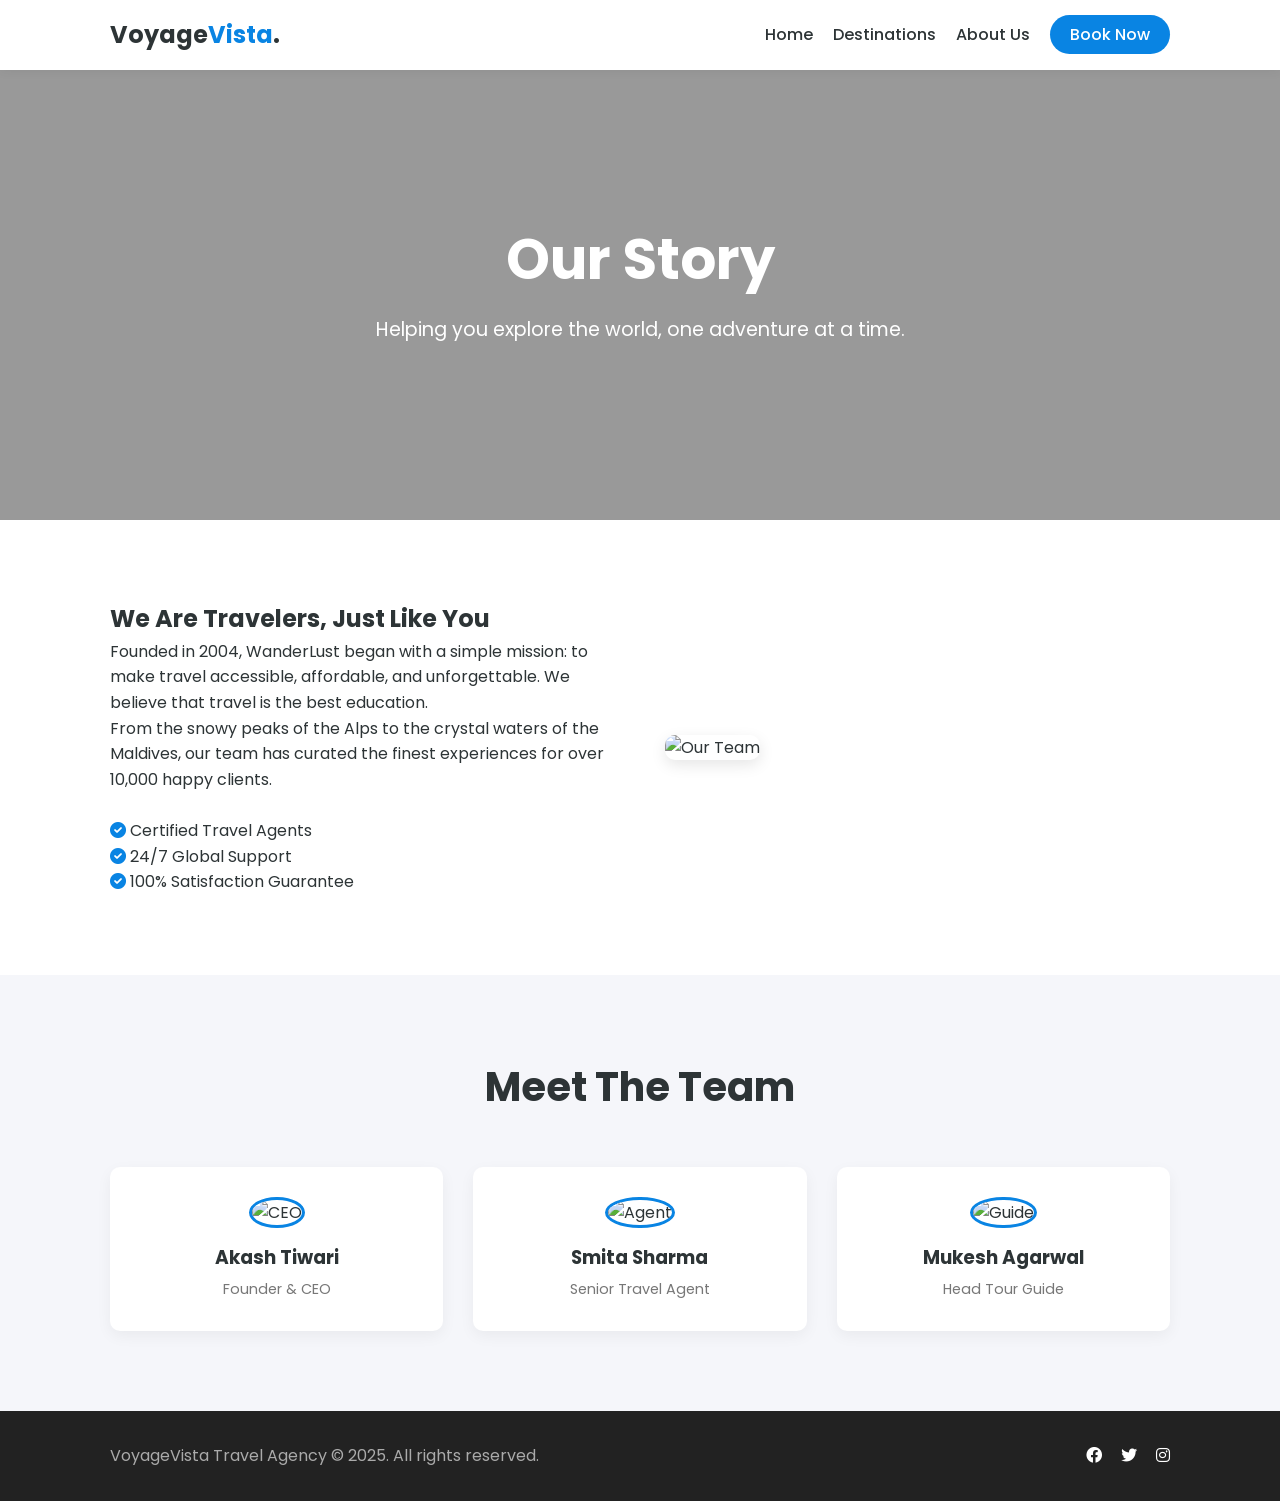
==== about.html @ 3db5e166 "A Brand New Website for Our Travel Agency VoyageVista" ====
<!DOCTYPE html>
<html lang="en">
<head>
    <meta charset="UTF-8" />
    <meta name="viewport" content="width=device-width, initial-scale=1.0" />
    <title>About Us - VoyageVista</title>
    <link rel="stylesheet" href="style.css" /> <link href="https://fonts.googleapis.com/css2?family=Poppins:wght@300;400;600;700&display=swap" rel="stylesheet">
    <link rel="stylesheet" href="https://cdnjs.cloudflare.com/ajax/libs/font-awesome/6.0.0/css/all.min.css">
</head>
<body>

    <nav class="navbar">
        <div class="container">
            <h1 class="logo">Voyage<span class="highlight">Vista</span>.</h1>
            <ul class="nav-links">
                <li><a href="home.html">Home</a></li> <li><a href="#destinations">Destinations</a></li>
                <li><a href="about.html" class="active">About Us</a></li>
                <li><a href="contact.html" class="btn-nav">Book Now</a></li>
            </ul>
        </div>
    </nav>

    <header class="page-header">
        <div class="hero-overlay">
            <div class="hero-content">
                <h2>Our Story</h2>
                <p>Helping you explore the world, one adventure at a time.</p>
            </div>
        </div>
    </header>

    <section class="about-section">
        <div class="container split-layout">
            <div class="about-text">
                <span class="tag">Who We Are</span>
                <h2>We Are Travelers, Just Like You</h2>
                <p>Founded in 2004, WanderLust began with a simple mission: to make travel accessible, affordable, and unforgettable. We believe that travel is the best education.</p>
                <p>From the snowy peaks of the Alps to the crystal waters of the Maldives, our team has curated the finest experiences for over 10,000 happy clients.</p>
                <br>
                <ul>
                    <li><i class="fas fa-check-circle highlight"></i> Certified Travel Agents</li>
                    <li><i class="fas fa-check-circle highlight"></i> 24/7 Global Support</li>
                    <li><i class="fas fa-check-circle highlight"></i> 100% Satisfaction Guarantee</li>
                </ul>
            </div>
            <div class="about-image">
                <img src="https://images.unsplash.com/photo-1522071820081-009f0129c71c?auto=format&fit=crop&w=800&q=80" alt="Our Team">
            </div>
        </div>
    </section>

    <section class="team-section">
        <div class="container">
            <h2 class="section-title">Meet The Team</h2>
            <div class="grid-3">
                <div class="team-card">
                    <img src="https://randomuser.me/api/portraits/men/32.jpg" alt="CEO">
                    <h3>Akash Tiwari</h3>
                    <p class="role">Founder & CEO</p>
                </div>
                <div class="team-card">
                    <img src="https://randomuser.me/api/portraits/women/44.jpg" alt="Agent">
                    <h3>Smita Sharma</h3>
                    <p class="role">Senior Travel Agent</p>
                </div>
                <div class="team-card">
                    <img src="https://randomuser.me/api/portraits/men/85.jpg" alt="Guide">
                    <h3>Mukesh Agarwal</h3>
                    <p class="role">Head Tour Guide</p>
                </div>
            </div>
        </div>
    </section>

    <footer>
        <div class="container">
            <p>VoyageVista Travel Agency &copy; 2025. All rights reserved.</p>
            <div class="socials">
                <i class="fab fa-facebook"></i>
                <i class="fab fa-twitter"></i>
                <i class="fab fa-instagram"></i>
            </div>
        </div>
    </footer>

</body>
</html>
---- style.css ----
/* --- 1. Variables & Reset --- */
:root {
    --primary: #0984e3;    /* Bright Blue */
    --secondary: #2d3436;  /* Dark Grey */
    --accent: #fdcb6e;     /* Warm Yellow */
    --light: #f5f6fa;
    --shadow: 0 5px 15px rgba(0,0,0,0.1);
}

* {
    margin: 0;
    padding: 0;
    box-sizing: border-box;
}

body {
    font-family: 'Poppins', sans-serif;
    line-height: 1.6;
    color: var(--secondary);
    background-color: #fff;
}

a { text-decoration: none; color: inherit; }
ul { list-style: none; }

.container {
    max-width: 1100px;
    margin: 0 auto;
    padding: 0 20px;
}

/* --- 2. Navbar --- */
.navbar {
    background: #fff;
    padding: 1rem 0;
    box-shadow: 0 2px 10px rgba(0,0,0,0.05);
    position: sticky;
    top: 0;
    z-index: 1000;
}

.navbar .container {
    display: flex;
    justify-content: space-between;
    align-items: center;
}

.logo {
    font-size: 1.5rem;
    font-weight: 700;
}

.highlight { color: var(--primary); }

.nav-links {
    display: flex;
    align-items: center;
}

.nav-links li { margin-left: 20px; }
.nav-links a { font-weight: 500; transition: color 0.3s; }
.nav-links a:hover { color: var(--primary); }

.btn-nav {
    background: var(--primary);
    color: #fff !important;
    padding: 8px 20px;
    border-radius: 20px;
}

.btn-nav:hover { background: #00cec9; }

/* --- 3. Hero Section (Home) --- */
.hero {
    background: url('https://images.unsplash.com/photo-1476514525535-07fb3b4ae5f1?auto=format&fit=crop&w=1600&q=80') no-repeat center center/cover;
    height: 85vh;
    position: relative;
}

.hero-overlay {
    background: rgba(0, 0, 0, 0.4);
    height: 100%;
    display: flex;
    justify-content: center;
    align-items: center;
    text-align: center;
    color: #fff;
}

.hero-content h2 { font-size: 3.5rem; margin-bottom: 10px; }
.hero-content p { font-size: 1.2rem; margin-bottom: 30px; }

/* --- 3b. Page Header (For Sub-pages) --- */
.page-header {
    background-size: cover;
    background-position: center;
    height: 50vh; /* Shorter than home hero */
    position: relative;
    color: #fff;
}

/* --- 4. Utilities & Search --- */
.search-box {
    background: #fff;
    padding: 10px;
    border-radius: 50px;
    display: inline-flex;
    width: 100%;
    max-width: 500px;
}

.search-box input {
    border: none;
    outline: none;
    padding: 10px 20px;
    flex: 1;
    border-radius: 50px;
    font-size: 1rem;
}

.search-box button {
    background: var(--primary);
    color: #fff;
    border: none;
    padding: 10px 30px;
    border-radius: 50px;
    cursor: pointer;
    font-weight: 600;
    transition: 0.3s;
}

.search-box button:hover { background: #00cec9; }

.grid-3 {
    display: grid;
    grid-template-columns: repeat(auto-fit, minmax(300px, 1fr));
    gap: 30px;
}

.section-title {
    text-align: center;
    font-size: 2.5rem;
    margin-bottom: 3rem;
}

/* --- 5. Features & Services --- */
.features { padding: 4rem 0; background: var(--light); }

.feature-card {
    background: #fff;
    padding: 2rem;
    text-align: center;
    border-radius: 10px;
    box-shadow: var(--shadow);
    transition: transform 0.3s;
}

.feature-card:hover { transform: translateY(-10px); }
.feature-card i { font-size: 2.5rem; color: var(--primary); margin-bottom: 1rem; }

/* --- 6. Cards (Packages/Destinations) --- */
.destinations { padding: 5rem 0; }

.card {
    background: #fff;
    border-radius: 15px;
    overflow: hidden;
    box-shadow: var(--shadow);
    transition: 0.3s;
}

.card:hover { transform: translateY(-5px); box-shadow: 0 10px 20px rgba(0,0,0,0.15); }

.card-image {
    height: 250px;
    background-size: cover;
    background-position: center;
}

.card-text { padding: 20px; position: relative; }

.tag {
    background: var(--accent);
    padding: 5px 10px;
    font-size: 0.8rem;
    border-radius: 5px;
    position: absolute;
    top: -15px;
    right: 20px;
    font-weight: bold;
}

.card-footer {
    display: flex;
    justify-content: space-between;
    align-items: center;
    margin-top: 15px;
    padding-top: 15px;
    border-top: 1px solid #eee;
}

.price { font-size: 1.2rem; font-weight: 700; color: var(--primary); }
.btn-card { font-size: 0.9rem; font-weight: 600; color: var(--secondary); }
.btn-card:hover { text-decoration: underline; }

/* --- 7. About Page & Contact Page Layouts --- */
.about-section { padding: 5rem 0; background: #fff; }

.split-layout {
    display: flex;
    align-items: center;
    gap: 50px;
}

.about-text { flex: 1; }
.about-image { flex: 1; }

.about-image img {
    width: 100%;
    border-radius: 10px;
    box-shadow: var(--shadow);
}

/* Team Section (About Page) */
.team-section { padding: 5rem 0; background: var(--light); text-align: center; }

.team-card {
    background: #fff;
    padding: 30px;
    border-radius: 10px;
    box-shadow: 0 5px 15px rgba(0,0,0,0.05);
    transition: transform 0.3s;
}

.team-card:hover { transform: translateY(-10px); }

.team-card img {
    width: 120px;
    height: 120px;
    border-radius: 50%;
    object-fit: cover;
    margin-bottom: 15px;
    border: 3px solid var(--primary);
}

.role { color: #777; font-size: 0.9rem; margin-top: 5px; }

/* --- 8. Login Page Styles --- */
.login-wrapper {
    background: linear-gradient(rgba(0,0,0,0.5), rgba(0,0,0,0.5)), url('https://images.unsplash.com/photo-1436491865332-7a61a109cc05?auto=format&fit=crop&w=1600&q=80');
    background-size: cover;
    background-position: center;
    height: 100vh;
    display: flex;
    justify-content: center;
    align-items: center;
}

.login-container {
    background: #fff;
    padding: 40px;
    border-radius: 10px;
    box-shadow: 0 10px 25px rgba(0,0,0,0.2);
    width: 100%;
    max-width: 400px;
    text-align: center;
}

.login-container h2 { color: var(--primary); margin-bottom: 10px; }
.login-container p { color: #666; margin-bottom: 30px; }

.input-group { text-align: left; margin-bottom: 20px; }
.input-group label { display: block; font-weight: 600; margin-bottom: 5px; font-size: 0.9rem; }

.login-container input {
    width: 100%;
    padding: 12px;
    border: 1px solid #ddd;
    border-radius: 5px;
    font-size: 1rem;
    outline: none;
    transition: 0.3s;
}

.login-container input:focus { border-color: var(--primary); }

.btn-login {
    width: 100%;
    padding: 12px;
    background: var(--primary);
    color: #fff;
    border: none;
    border-radius: 5px;
    font-size: 1rem;
    font-weight: bold;
    cursor: pointer;
    transition: 0.3s;
    margin-top: 10px;
}

.btn-login:hover { background: #00cec9; }

.signup-link { margin-top: 20px; font-size: 0.9rem; }
.signup-link a { color: var(--primary); font-weight: bold; }

/* --- 9. Stats, Newsletter & Footer --- */
.stats {
    background: linear-gradient(to right, var(--primary), #00cec9);
    color: #fff;
    padding: 3rem 0;
    text-align: center;
}

.stats .container { display: flex; justify-content: space-around; flex-wrap: wrap; }
.stats h2 { font-size: 3rem; }

.newsletter { padding: 4rem 0; text-align: center; background: #fff; }

.news-form { margin-top: 20px; display: flex; justify-content: center; gap: 10px; }
.news-form input { padding: 12px; border: 1px solid #ccc; border-radius: 5px; width: 300px; }
.news-form button {
    padding: 12px 30px;
    background: var(--secondary);
    color: #fff;
    border: none;
    border-radius: 5px;
    cursor: pointer;
}

footer { background: #222; color: #aaa; padding: 2rem 0; text-align: center; }
footer .container { display: flex; justify-content: space-between; align-items: center; flex-wrap: wrap; }
.socials i { margin-left: 15px; cursor: pointer; color: #fff; }

/* --- 10. Mobile Responsiveness --- */
@media(max-width: 768px) {
    .navbar .container { flex-direction: column; }
    .nav-links { margin-top: 15px; }
    .hero-content h2 { font-size: 2rem; }
    .search-box { flex-direction: column; background: transparent; }
    .search-box input { margin-bottom: 10px; width: 100%; }
    .search-box button { width: 100%; }
    .split-layout { flex-direction: column; }
    .page-header { height: 40vh; }
}
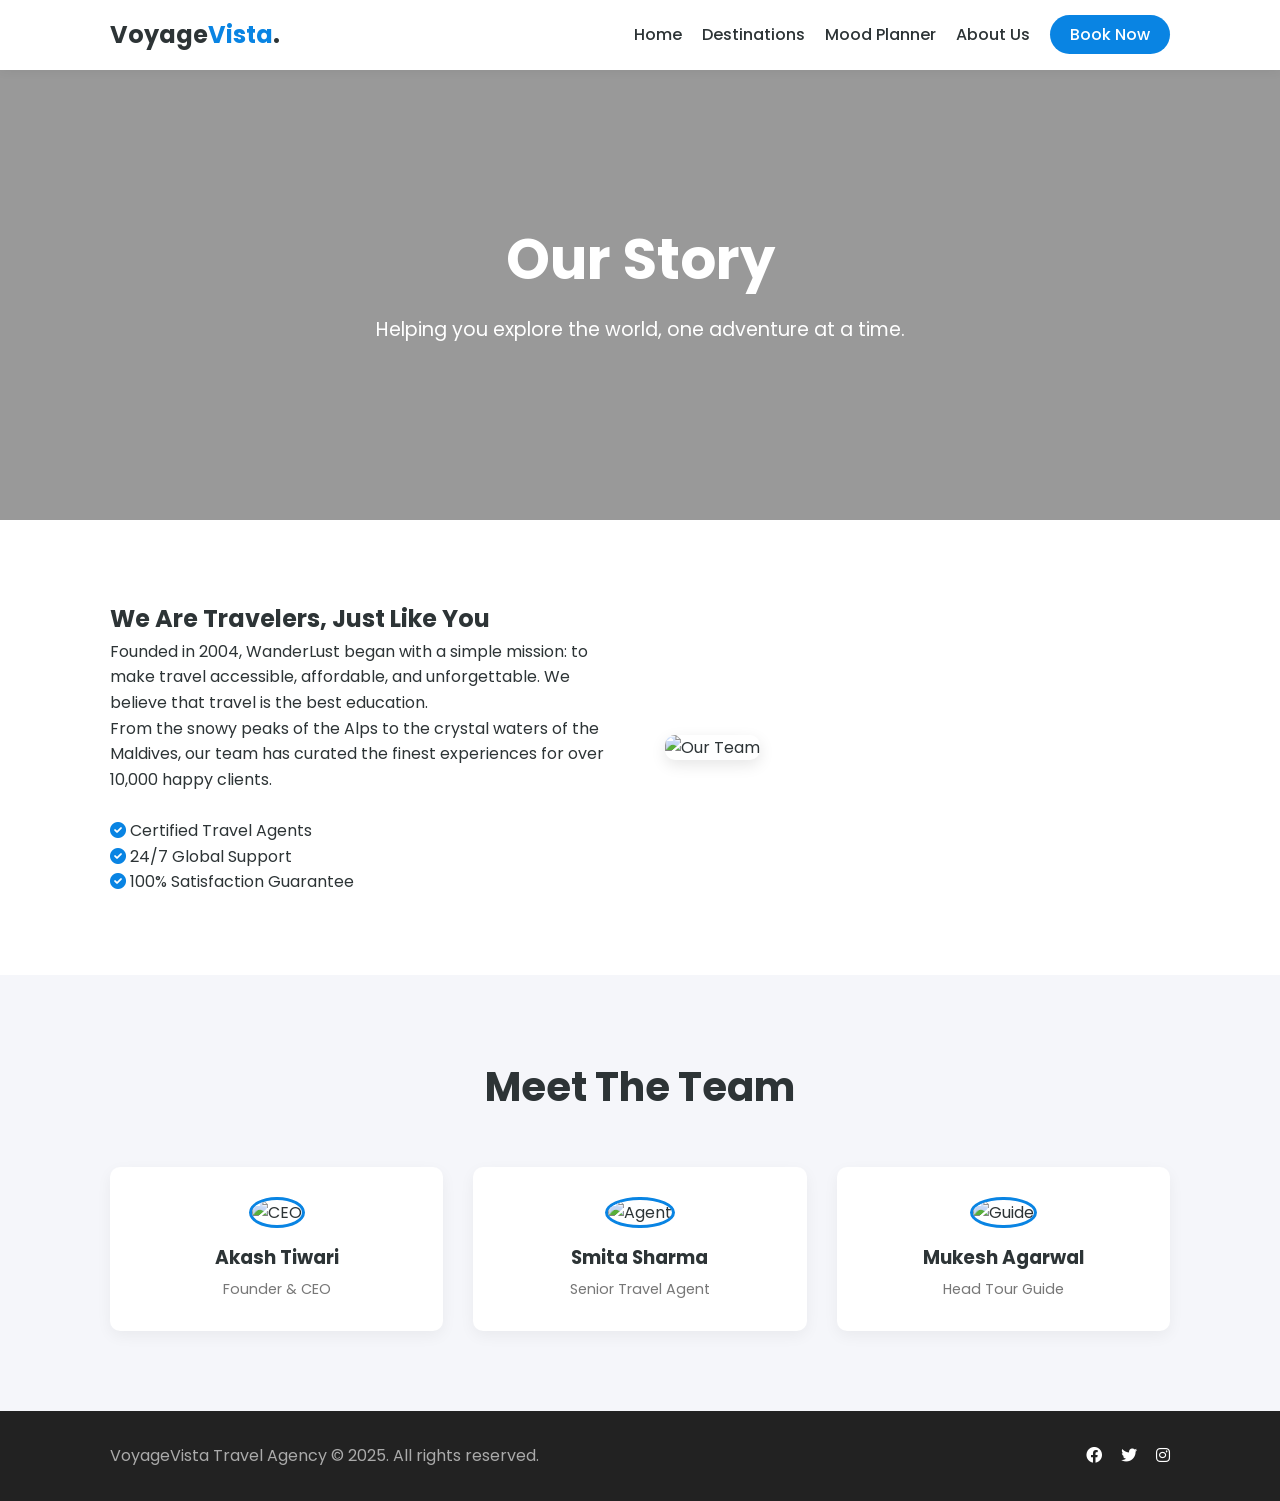
==== commit afa3e1b2: "added mood.html and updated navigation links in all pages." ====
--- a/about.html
+++ b/about.html
@@ -13,8 +13,10 @@
         <div class="container">
             <h1 class="logo">Voyage<span class="highlight">Vista</span>.</h1>
             <ul class="nav-links">
-                <li><a href="home.html">Home</a></li> <li><a href="#destinations">Destinations</a></li>
-                <li><a href="about.html" class="active">About Us</a></li>
+                <li><a href="home.html">Home</a></li>
+                <li><a href="pakages.html">Destinations</a></li>
+                <li><a href="mood.html">Mood Planner</a></li>
+                <li><a href="about.html">About Us</a></li>
                 <li><a href="contact.html" class="btn-nav">Book Now</a></li>
             </ul>
         </div>
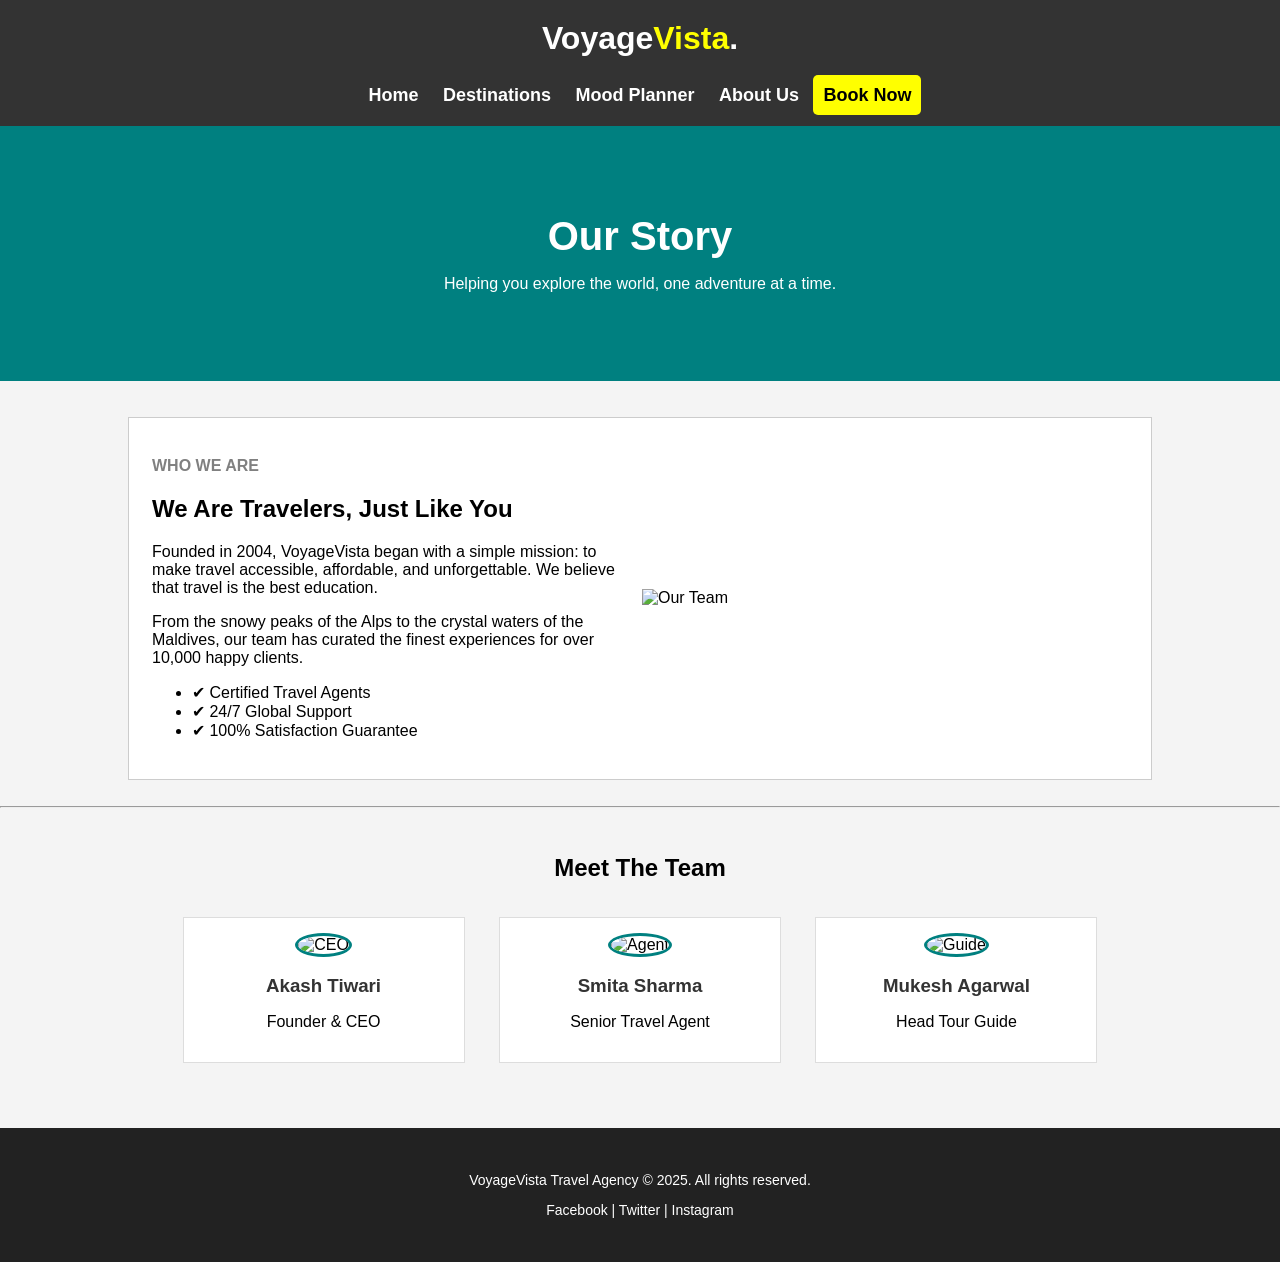
==== commit b6b21f63: "changed entire UI, so that it looks good to our professor." ====
--- a/about.html
+++ b/about.html
@@ -1,89 +1,78 @@
 <!DOCTYPE html>
-<html lang="en">
+<html>
 <head>
-    <meta charset="UTF-8" />
-    <meta name="viewport" content="width=device-width, initial-scale=1.0" />
     <title>About Us - VoyageVista</title>
-    <link rel="stylesheet" href="style.css" /> <link href="https://fonts.googleapis.com/css2?family=Poppins:wght@300;400;600;700&display=swap" rel="stylesheet">
-    <link rel="stylesheet" href="https://cdnjs.cloudflare.com/ajax/libs/font-awesome/6.0.0/css/all.min.css">
+    <link rel="stylesheet" href="style.css">
 </head>
 <body>
 
-    <nav class="navbar">
-        <div class="container">
-            <h1 class="logo">Voyage<span class="highlight">Vista</span>.</h1>
-            <ul class="nav-links">
-                <li><a href="home.html">Home</a></li>
-                <li><a href="pakages.html">Destinations</a></li>
-                <li><a href="mood.html">Mood Planner</a></li>
-                <li><a href="about.html">About Us</a></li>
-                <li><a href="contact.html" class="btn-nav">Book Now</a></li>
-            </ul>
-        </div>
-    </nav>
+    <div class="navbar">
+        <h1>Voyage<span class="highlight">Vista</span>.</h1>
+        <br>
+        <a href="home.html">Home</a>
+        <a href="pakages.html">Destinations</a>
+        <a href="mood.html">Mood Planner</a>
+        <a href="about.html">About Us</a>
+        <a href="contact.html" class="btn-book">Book Now</a>
+    </div>
 
-    <header class="page-header">
-        <div class="hero-overlay">
-            <div class="hero-content">
-                <h2>Our Story</h2>
-                <p>Helping you explore the world, one adventure at a time.</p>
+    <div class="header-box">
+        <h2>Our Story</h2>
+        <p>Helping you explore the world, one adventure at a time.</p>
+    </div>
+
+    <br><br>
+
+    <table align="center" width="80%">
+        <tr>
+            <td width="50%" valign="top">
+                <p class="small-tag">Who We Are</p>
+                <h2>We Are Travelers, Just Like You</h2>
+                <p>Founded in 2004, VoyageVista began with a simple mission: to make travel accessible, affordable, and unforgettable. We believe that travel is the best education.</p>
+                <p>From the snowy peaks of the Alps to the crystal waters of the Maldives, our team has curated the finest experiences for over 10,000 happy clients.</p>
+                
+                <ul>
+                    <li>&#10004; Certified Travel Agents</li>
+                    <li>&#10004; 24/7 Global Support</li>
+                    <li>&#10004; 100% Satisfaction Guarantee</li>
+                </ul>
+            </td>
+            <td width="50%">
+                <img src="https://images.unsplash.com/photo-1522071820081-009f0129c71c?auto=format&fit=crop&w=800&q=80" width="100%" alt="Our Team">
+            </td>
+        </tr>
+    </table>
+
+    <br><hr><br>
+
+    <center>
+        <h2>Meet The Team</h2>
+        
+        <div class="team-container">
+            <div class="team-box">
+                <img src="https://randomuser.me/api/portraits/men/32.jpg" alt="CEO">
+                <h3>Akash Tiwari</h3>
+                <p>Founder & CEO</p>
+            </div>
+
+            <div class="team-box">
+                <img src="https://randomuser.me/api/portraits/women/44.jpg" alt="Agent">
+                <h3>Smita Sharma</h3>
+                <p>Senior Travel Agent</p>
+            </div>
+
+            <div class="team-box">
+                <img src="https://randomuser.me/api/portraits/men/85.jpg" alt="Guide">
+                <h3>Mukesh Agarwal</h3>
+                <p>Head Tour Guide</p>
             </div>
         </div>
-    </header>
+    </center>
 
-    <section class="about-section">
-        <div class="container split-layout">
-            <div class="about-text">
-                <span class="tag">Who We Are</span>
-                <h2>We Are Travelers, Just Like You</h2>
-                <p>Founded in 2004, WanderLust began with a simple mission: to make travel accessible, affordable, and unforgettable. We believe that travel is the best education.</p>
-                <p>From the snowy peaks of the Alps to the crystal waters of the Maldives, our team has curated the finest experiences for over 10,000 happy clients.</p>
-                <br>
-                <ul>
-                    <li><i class="fas fa-check-circle highlight"></i> Certified Travel Agents</li>
-                    <li><i class="fas fa-check-circle highlight"></i> 24/7 Global Support</li>
-                    <li><i class="fas fa-check-circle highlight"></i> 100% Satisfaction Guarantee</li>
-                </ul>
-            </div>
-            <div class="about-image">
-                <img src="https://images.unsplash.com/photo-1522071820081-009f0129c71c?auto=format&fit=crop&w=800&q=80" alt="Our Team">
-            </div>
-        </div>
-    </section>
-
-    <section class="team-section">
-        <div class="container">
-            <h2 class="section-title">Meet The Team</h2>
-            <div class="grid-3">
-                <div class="team-card">
-                    <img src="https://randomuser.me/api/portraits/men/32.jpg" alt="CEO">
-                    <h3>Akash Tiwari</h3>
-                    <p class="role">Founder & CEO</p>
-                </div>
-                <div class="team-card">
-                    <img src="https://randomuser.me/api/portraits/women/44.jpg" alt="Agent">
-                    <h3>Smita Sharma</h3>
-                    <p class="role">Senior Travel Agent</p>
-                </div>
-                <div class="team-card">
-                    <img src="https://randomuser.me/api/portraits/men/85.jpg" alt="Guide">
-                    <h3>Mukesh Agarwal</h3>
-                    <p class="role">Head Tour Guide</p>
-                </div>
-            </div>
-        </div>
-    </section>
-
-    <footer>
-        <div class="container">
-            <p>VoyageVista Travel Agency &copy; 2025. All rights reserved.</p>
-            <div class="socials">
-                <i class="fab fa-facebook"></i>
-                <i class="fab fa-twitter"></i>
-                <i class="fab fa-instagram"></i>
-            </div>
-        </div>
-    </footer>
+    <div class="footer">
+        <p>VoyageVista Travel Agency &copy; 2025. All rights reserved.</p>
+        <p>Facebook | Twitter | Instagram</p>
+    </div>
 
 </body>
 </html>
--- a/style.css
+++ b/style.css
@@ -1,344 +1,116 @@
-/* --- 1. Variables & Reset --- */
-:root {
-    --primary: #0984e3;    /* Bright Blue */
-    --secondary: #2d3436;  /* Dark Grey */
-    --accent: #fdcb6e;     /* Warm Yellow */
-    --light: #f5f6fa;
-    --shadow: 0 5px 15px rgba(0,0,0,0.1);
+/* General Page Styles */
+body {
+    font-family: Arial, sans-serif; /* Standard font */
+    margin: 0px;
+    background-color: #f4f4f4;
 }
 
-* {
-    margin: 0;
-    padding: 0;
-    box-sizing: border-box;
+/* Navigation Bar */
+.navbar {
+    background-color: #333333; /* Dark Grey */
+    padding: 20px;
+    text-align: center;
+    border-bottom: 5px solid #008080; /* Teal border */
 }
 
-body {
-    font-family: 'Poppins', sans-serif;
-    line-height: 1.6;
-    color: var(--secondary);
-    background-color: #fff;
+.navbar h1 {
+    color: white;
+    margin-top: 0px;
+    margin-bottom: 10px;
 }
 
-a { text-decoration: none; color: inherit; }
-ul { list-style: none; }
-
-.container {
-    max-width: 1100px;
-    margin: 0 auto;
-    padding: 0 20px;
-}
-
-/* --- 2. Navbar --- */
-.navbar {
-    background: #fff;
-    padding: 1rem 0;
-    box-shadow: 0 2px 10px rgba(0,0,0,0.05);
-    position: sticky;
-    top: 0;
-    z-index: 1000;
-}
-
-.navbar .container {
-    display: flex;
-    justify-content: space-between;
-    align-items: center;
-}
-
-.logo {
-    font-size: 1.5rem;
-    font-weight: 700;
-}
-
-.highlight { color: var(--primary); }
-
-.nav-links {
-    display: flex;
-    align-items: center;
-}
-
-.nav-links li { margin-left: 20px; }
-.nav-links a { font-weight: 500; transition: color 0.3s; }
-.nav-links a:hover { color: var(--primary); }
-
-.btn-nav {
-    background: var(--primary);
-    color: #fff !important;
-    padding: 8px 20px;
-    border-radius: 20px;
-}
-
-.btn-nav:hover { background: #00cec9; }
-
-/* --- 3. Hero Section (Home) --- */
-.hero {
-    background: url('https://images.unsplash.com/photo-1476514525535-07fb3b4ae5f1?auto=format&fit=crop&w=1600&q=80') no-repeat center center/cover;
-    height: 85vh;
-    position: relative;
-}
-
-.hero-overlay {
-    background: rgba(0, 0, 0, 0.4);
-    height: 100%;
-    display: flex;
-    justify-content: center;
-    align-items: center;
-    text-align: center;
-    color: #fff;
-}
-
-.hero-content h2 { font-size: 3.5rem; margin-bottom: 10px; }
-.hero-content p { font-size: 1.2rem; margin-bottom: 30px; }
-
-/* --- 3b. Page Header (For Sub-pages) --- */
-.page-header {
-    background-size: cover;
-    background-position: center;
-    height: 50vh; /* Shorter than home hero */
-    position: relative;
-    color: #fff;
-}
-
-/* --- 4. Utilities & Search --- */
-.search-box {
-    background: #fff;
+.navbar a {
+    color: white;
+    text-decoration: none; /* Removes underline */
+    font-size: 18px;
     padding: 10px;
-    border-radius: 50px;
-    display: inline-flex;
-    width: 100%;
-    max-width: 500px;
-}
-
-.search-box input {
-    border: none;
-    outline: none;
-    padding: 10px 20px;
-    flex: 1;
-    border-radius: 50px;
-    font-size: 1rem;
-}
-
-.search-box button {
-    background: var(--primary);
-    color: #fff;
-    border: none;
-    padding: 10px 30px;
-    border-radius: 50px;
-    cursor: pointer;
-    font-weight: 600;
-    transition: 0.3s;
-}
-
-.search-box button:hover { background: #00cec9; }
-
-.grid-3 {
-    display: grid;
-    grid-template-columns: repeat(auto-fit, minmax(300px, 1fr));
-    gap: 30px;
-}
-
-.section-title {
-    text-align: center;
-    font-size: 2.5rem;
-    margin-bottom: 3rem;
-}
-
-/* --- 5. Features & Services --- */
-.features { padding: 4rem 0; background: var(--light); }
-
-.feature-card {
-    background: #fff;
-    padding: 2rem;
-    text-align: center;
-    border-radius: 10px;
-    box-shadow: var(--shadow);
-    transition: transform 0.3s;
-}
-
-.feature-card:hover { transform: translateY(-10px); }
-.feature-card i { font-size: 2.5rem; color: var(--primary); margin-bottom: 1rem; }
-
-/* --- 6. Cards (Packages/Destinations) --- */
-.destinations { padding: 5rem 0; }
-
-.card {
-    background: #fff;
-    border-radius: 15px;
-    overflow: hidden;
-    box-shadow: var(--shadow);
-    transition: 0.3s;
-}
-
-.card:hover { transform: translateY(-5px); box-shadow: 0 10px 20px rgba(0,0,0,0.15); }
-
-.card-image {
-    height: 250px;
-    background-size: cover;
-    background-position: center;
-}
-
-.card-text { padding: 20px; position: relative; }
-
-.tag {
-    background: var(--accent);
-    padding: 5px 10px;
-    font-size: 0.8rem;
-    border-radius: 5px;
-    position: absolute;
-    top: -15px;
-    right: 20px;
     font-weight: bold;
 }
 
-.card-footer {
-    display: flex;
-    justify-content: space-between;
-    align-items: center;
-    margin-top: 15px;
-    padding-top: 15px;
-    border-top: 1px solid #eee;
+/* This makes links turn yellow when you hover */
+.navbar a:hover {
+    color: yellow; 
 }
 
-.price { font-size: 1.2rem; font-weight: 700; color: var(--primary); }
-.btn-card { font-size: 0.9rem; font-weight: 600; color: var(--secondary); }
-.btn-card:hover { text-decoration: underline; }
-
-/* --- 7. About Page & Contact Page Layouts --- */
-.about-section { padding: 5rem 0; background: #fff; }
-
-.split-layout {
-    display: flex;
-    align-items: center;
-    gap: 50px;
+/* Specific style for the highlighted word */
+.highlight {
+    color: yellow;
 }
 
-.about-text { flex: 1; }
-.about-image { flex: 1; }
-
-.about-image img {
-    width: 100%;
-    border-radius: 10px;
-    box-shadow: var(--shadow);
+/* Header Section */
+.header-box {
+    background-color: #008080; /* Teal */
+    color: white;
+    text-align: center;
+    padding: 50px;
+    height: 150px;
 }
 
-/* Team Section (About Page) */
-.team-section { padding: 5rem 0; background: var(--light); text-align: center; }
-
-.team-card {
-    background: #fff;
-    padding: 30px;
-    border-radius: 10px;
-    box-shadow: 0 5px 15px rgba(0,0,0,0.05);
-    transition: transform 0.3s;
+.header-box h2 {
+    font-size: 40px;
+    margin-bottom: 10px;
 }
 
-.team-card:hover { transform: translateY(-10px); }
-
-.team-card img {
-    width: 120px;
-    height: 120px;
-    border-radius: 50%;
-    object-fit: cover;
-    margin-bottom: 15px;
-    border: 3px solid var(--primary);
+/* Table Styling (used in About section) */
+table {
+    background-color: white;
+    padding: 20px;
+    border: 1px solid #cccccc;
 }
 
-.role { color: #777; font-size: 0.9rem; margin-top: 5px; }
-
-/* --- 8. Login Page Styles --- */
-.login-wrapper {
-    background: linear-gradient(rgba(0,0,0,0.5), rgba(0,0,0,0.5)), url('https://images.unsplash.com/photo-1436491865332-7a61a109cc05?auto=format&fit=crop&w=1600&q=80');
-    background-size: cover;
-    background-position: center;
-    height: 100vh;
-    display: flex;
-    justify-content: center;
-    align-items: center;
+.small-tag {
+    color: grey;
+    font-weight: bold;
+    text-transform: uppercase;
 }
 
-.login-container {
-    background: #fff;
-    padding: 40px;
-    border-radius: 10px;
-    box-shadow: 0 10px 25px rgba(0,0,0,0.2);
-    width: 100%;
-    max-width: 400px;
-    text-align: center;
+/* Team Section */
+.team-container {
+    width: 90%;
+    margin: auto;
 }
 
-.login-container h2 { color: var(--primary); margin-bottom: 10px; }
-.login-container p { color: #666; margin-bottom: 30px; }
-
-.input-group { text-align: left; margin-bottom: 20px; }
-.input-group label { display: block; font-weight: 600; margin-bottom: 5px; font-size: 0.9rem; }
-
-.login-container input {
-    width: 100%;
-    padding: 12px;
+/* This is the beginner way to make columns without Flexbox */
+.team-box {
+    display: inline-block; /* Makes divs sit side-by-side */
+    width: 250px;
+    background-color: white;
+    margin: 15px;
+    padding: 15px;
     border: 1px solid #ddd;
-    border-radius: 5px;
-    font-size: 1rem;
-    outline: none;
-    transition: 0.3s;
+    text-align: center;
+    vertical-align: top;
 }
 
-.login-container input:focus { border-color: var(--primary); }
-
-.btn-login {
-    width: 100%;
-    padding: 12px;
-    background: var(--primary);
-    color: #fff;
-    border: none;
-    border-radius: 5px;
-    font-size: 1rem;
-    font-weight: bold;
-    cursor: pointer;
-    transition: 0.3s;
-    margin-top: 10px;
+.team-box img {
+    width: 100px;
+    height: 100px;
+    border-radius: 50%; /* Makes image circular */
+    border: 3px solid #008080;
 }
 
-.btn-login:hover { background: #00cec9; }
-
-.signup-link { margin-top: 20px; font-size: 0.9rem; }
-.signup-link a { color: var(--primary); font-weight: bold; }
-
-/* --- 9. Stats, Newsletter & Footer --- */
-.stats {
-    background: linear-gradient(to right, var(--primary), #00cec9);
-    color: #fff;
-    padding: 3rem 0;
-    text-align: center;
+.team-box h3 {
+    margin-bottom: 5px;
+    color: #333;
 }
 
-.stats .container { display: flex; justify-content: space-around; flex-wrap: wrap; }
-.stats h2 { font-size: 3rem; }
-
-.newsletter { padding: 4rem 0; text-align: center; background: #fff; }
-
-.news-form { margin-top: 20px; display: flex; justify-content: center; gap: 10px; }
-.news-form input { padding: 12px; border: 1px solid #ccc; border-radius: 5px; width: 300px; }
-.news-form button {
-    padding: 12px 30px;
-    background: var(--secondary);
-    color: #fff;
-    border: none;
+/* Button Styling */
+.btn-book {
+    background-color: yellow;
+    color: black !important; /* Force color to black */
+    padding: 8px 15px;
     border-radius: 5px;
-    cursor: pointer;
 }
 
-footer { background: #222; color: #aaa; padding: 2rem 0; text-align: center; }
-footer .container { display: flex; justify-content: space-between; align-items: center; flex-wrap: wrap; }
-.socials i { margin-left: 15px; cursor: pointer; color: #fff; }
+/* Footer Styling */
+.footer {
+    background-color: #222222;
+    color: white;
+    text-align: center;
+    padding: 30px;
+    margin-top: 50px;
+}
 
-/* --- 10. Mobile Responsiveness --- */
-@media(max-width: 768px) {
-    .navbar .container { flex-direction: column; }
-    .nav-links { margin-top: 15px; }
-    .hero-content h2 { font-size: 2rem; }
-    .search-box { flex-direction: column; background: transparent; }
-    .search-box input { margin-bottom: 10px; width: 100%; }
-    .search-box button { width: 100%; }
-    .split-layout { flex-direction: column; }
-    .page-header { height: 40vh; }
+.footer p {
+    font-size: 14px;
 }
